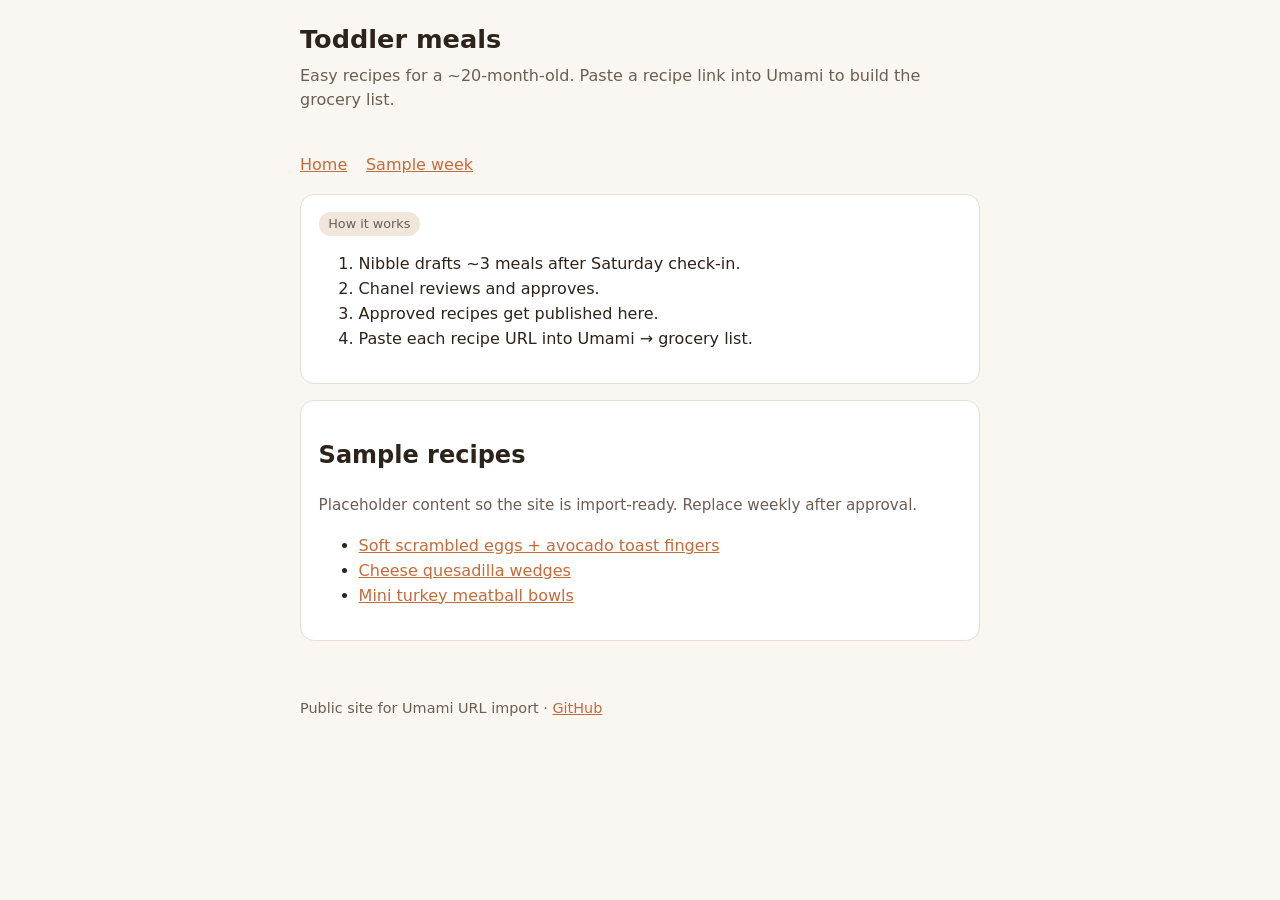
==== index.html @ 7db156b3 "Initial toddler recipe site for Umami import Static GitHub Pages site with schema.org Recipe JSON-LD" ====
<!DOCTYPE html>
<html lang="en">
<head>
  <meta charset="utf-8" />
  <meta name="viewport" content="width=device-width, initial-scale=1" />
  <title>Toddler meals — Chanel</title>
  <meta name="description" content="Weekly toddler recipes formatted for Umami import." />
  <link rel="stylesheet" href="css/style.css" />
</head>
<body>
  <header>
    <h1>Toddler meals</h1>
    <p>Easy recipes for a ~20-month-old. Paste a recipe link into Umami to build the grocery list.</p>
  </header>
  <main>
    <nav>
      <a href="index.html">Home</a>
      <a href="weeks/sample.html">Sample week</a>
    </nav>
    <div class="card">
      <span class="badge">How it works</span>
      <ol>
        <li>Nibble drafts ~3 meals after Saturday check-in.</li>
        <li>Chanel reviews and approves.</li>
        <li>Approved recipes get published here.</li>
        <li>Paste each recipe URL into Umami → grocery list.</li>
      </ol>
    </div>
    <div class="card">
      <h2>Sample recipes</h2>
      <p class="meta">Placeholder content so the site is import-ready. Replace weekly after approval.</p>
      <ul>
        <li><a href="recipes/soft-scrambled-eggs-avocado.html">Soft scrambled eggs + avocado toast fingers</a></li>
        <li><a href="recipes/cheese-quesadilla-wedges.html">Cheese quesadilla wedges</a></li>
        <li><a href="recipes/mini-turkey-meatball-bowls.html">Mini turkey meatball bowls</a></li>
      </ul>
    </div>
  </main>
  <footer>
    Public site for Umami URL import · <a href="https://github.com/chanelluuhai/toddler-meals">GitHub</a>
  </footer>
</body>
</html>
---- css/style.css ----
:root {
  --ink: #2c241b;
  --muted: #6b5e52;
  --bg: #faf7f2;
  --card: #ffffff;
  --accent: #c46b3a;
  --line: #e8dfd4;
  --radius: 14px;
  font-family: "Segoe UI", system-ui, -apple-system, sans-serif;
}
* { box-sizing: border-box; }
body {
  margin: 0;
  background: var(--bg);
  color: var(--ink);
  line-height: 1.55;
}
a { color: var(--accent); }
header, main, footer {
  max-width: 720px;
  margin: 0 auto;
  padding: 1.25rem 1.25rem;
}
header h1 { margin: 0 0 0.25rem; font-size: 1.6rem; }
header p { margin: 0; color: var(--muted); }
.card {
  background: var(--card);
  border: 1px solid var(--line);
  border-radius: var(--radius);
  padding: 1rem 1.1rem;
  margin: 1rem 0;
}
.meta { color: var(--muted); font-size: 0.95rem; }
ul.ingredients { padding-left: 1.2rem; }
ol.steps { padding-left: 1.2rem; }
ol.steps li { margin-bottom: 0.5rem; }
.badge {
  display: inline-block;
  background: #f0e6db;
  color: var(--muted);
  border-radius: 999px;
  padding: 0.15rem 0.6rem;
  font-size: 0.8rem;
}
nav a { margin-right: 0.85rem; }
footer { color: var(--muted); font-size: 0.9rem; padding-bottom: 2.5rem; }
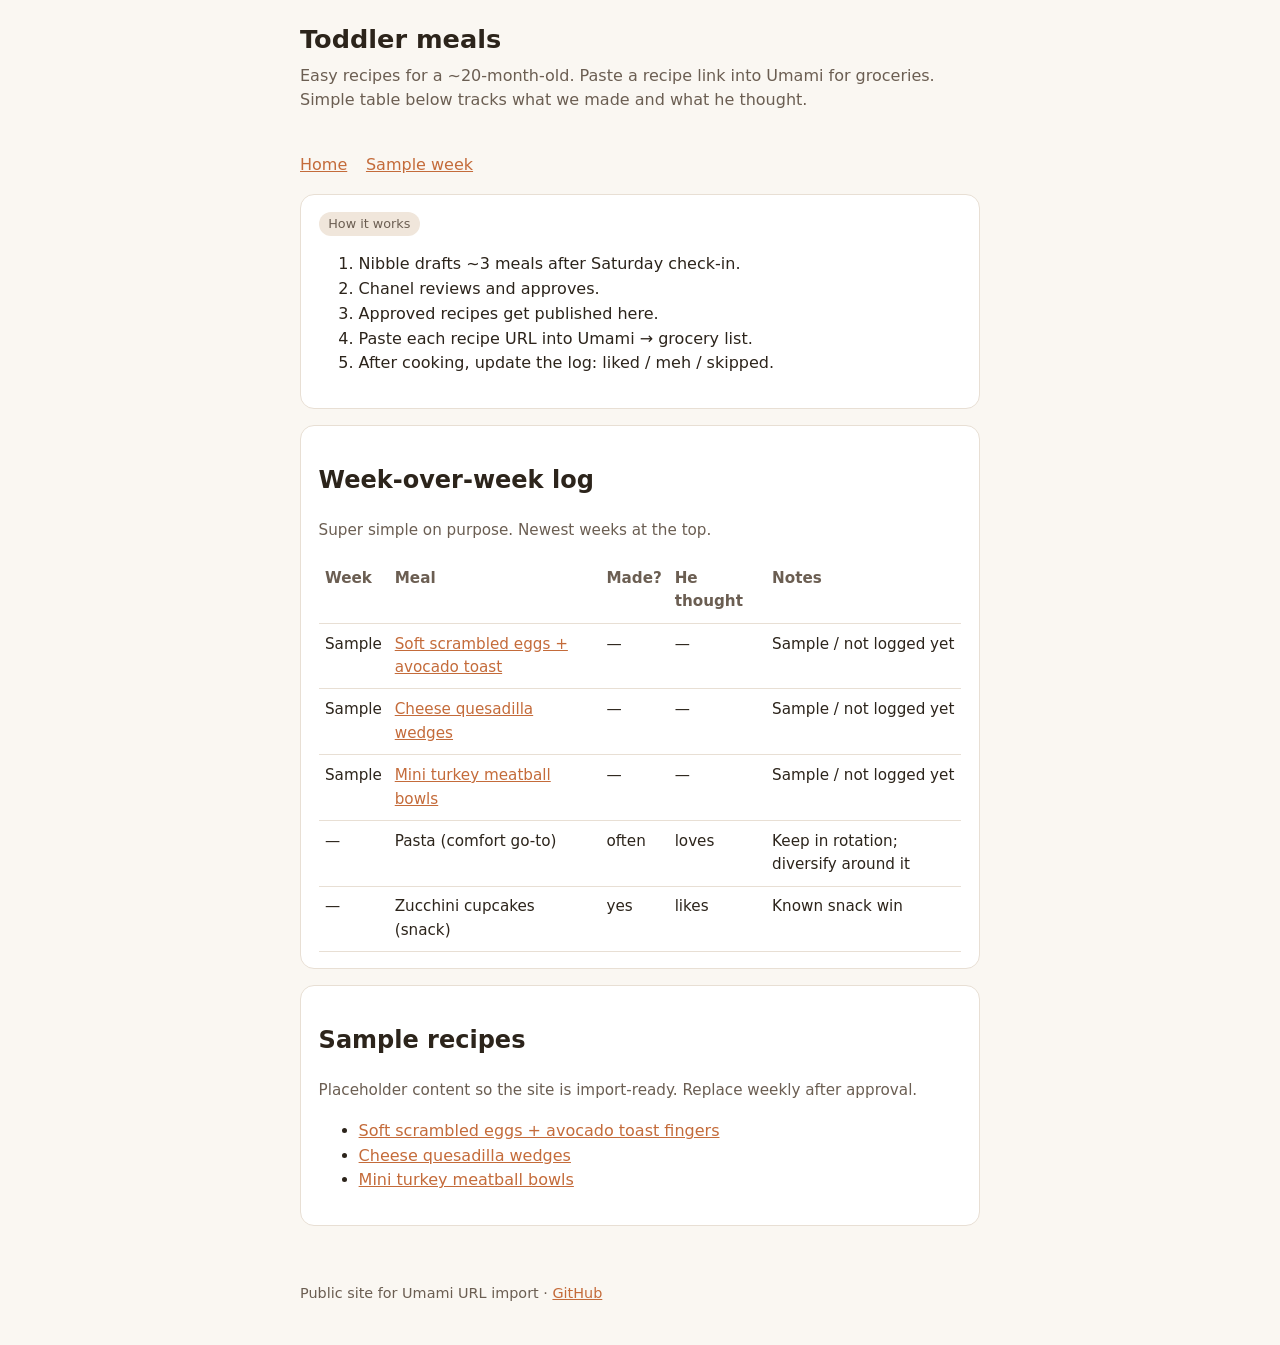
==== commit ba94518f: "Add simple week-over-week meal log table Plain HTML table on the home page for meals made and reacti" ====
--- a/index.html
+++ b/index.html
@@ -4,13 +4,13 @@
   <meta charset="utf-8" />
   <meta name="viewport" content="width=device-width, initial-scale=1" />
   <title>Toddler meals — Chanel</title>
-  <meta name="description" content="Weekly toddler recipes formatted for Umami import." />
+  <meta name="description" content="Weekly toddler recipes for Umami import, plus a simple week-over-week meal log." />
   <link rel="stylesheet" href="css/style.css" />
 </head>
 <body>
   <header>
     <h1>Toddler meals</h1>
-    <p>Easy recipes for a ~20-month-old. Paste a recipe link into Umami to build the grocery list.</p>
+    <p>Easy recipes for a ~20-month-old. Paste a recipe link into Umami for groceries. Simple table below tracks what we made and what he thought.</p>
   </header>
   <main>
     <nav>
@@ -24,7 +24,62 @@
         <li>Chanel reviews and approves.</li>
         <li>Approved recipes get published here.</li>
         <li>Paste each recipe URL into Umami → grocery list.</li>
+        <li>After cooking, update the log: liked / meh / skipped.</li>
       </ol>
+    </div>
+    <div class="card">
+      <h2>Week-over-week log</h2>
+      <p class="meta">Super simple on purpose. Newest weeks at the top.</p>
+      <div class="table-wrap">
+        <table class="log">
+          <thead>
+            <tr>
+              <th>Week</th>
+              <th>Meal</th>
+              <th>Made?</th>
+              <th>He thought</th>
+              <th>Notes</th>
+            </tr>
+          </thead>
+          <tbody>
+            <tr>
+              <td>Sample</td>
+              <td><a href="recipes/soft-scrambled-eggs-avocado.html">Soft scrambled eggs + avocado toast</a></td>
+              <td>—</td>
+              <td>—</td>
+              <td>Sample / not logged yet</td>
+            </tr>
+            <tr>
+              <td>Sample</td>
+              <td><a href="recipes/cheese-quesadilla-wedges.html">Cheese quesadilla wedges</a></td>
+              <td>—</td>
+              <td>—</td>
+              <td>Sample / not logged yet</td>
+            </tr>
+            <tr>
+              <td>Sample</td>
+              <td><a href="recipes/mini-turkey-meatball-bowls.html">Mini turkey meatball bowls</a></td>
+              <td>—</td>
+              <td>—</td>
+              <td>Sample / not logged yet</td>
+            </tr>
+            <tr>
+              <td>—</td>
+              <td>Pasta (comfort go-to)</td>
+              <td>often</td>
+              <td>loves</td>
+              <td>Keep in rotation; diversify around it</td>
+            </tr>
+            <tr>
+              <td>—</td>
+              <td>Zucchini cupcakes (snack)</td>
+              <td>yes</td>
+              <td>likes</td>
+              <td>Known snack win</td>
+            </tr>
+          </tbody>
+        </table>
+      </div>
     </div>
     <div class="card">
       <h2>Sample recipes</h2>
--- a/css/style.css
+++ b/css/style.css
@@ -44,3 +44,16 @@
 }
 nav a { margin-right: 0.85rem; }
 footer { color: var(--muted); font-size: 0.9rem; padding-bottom: 2.5rem; }
+.table-wrap { overflow-x: auto; }
+table.log {
+  width: 100%;
+  border-collapse: collapse;
+  font-size: 0.95rem;
+}
+table.log th, table.log td {
+  border-bottom: 1px solid var(--line);
+  text-align: left;
+  padding: 0.55rem 0.4rem;
+  vertical-align: top;
+}
+table.log th { color: var(--muted); font-weight: 600; }
